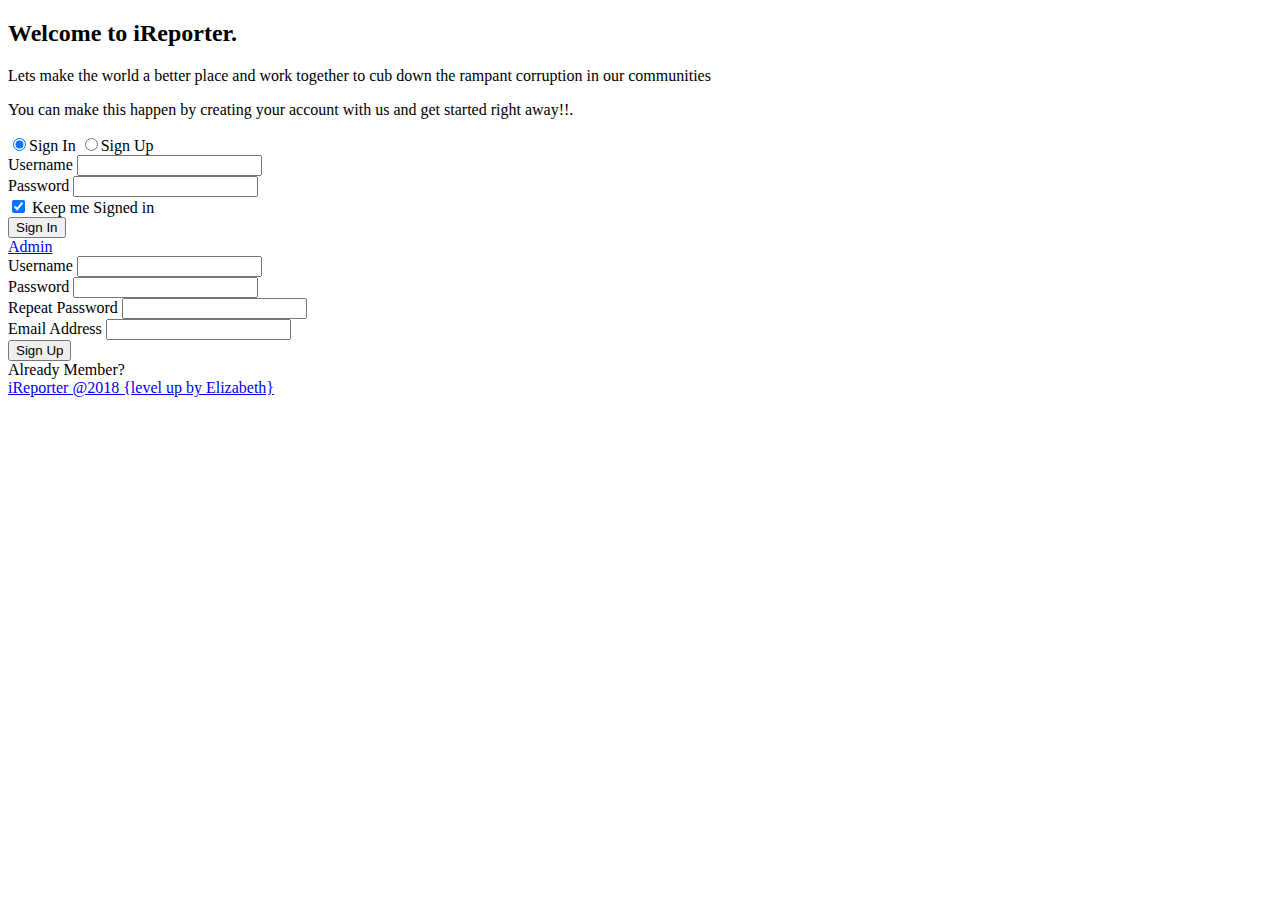
==== UI/index.html @ 5fcaf017 "create home -login and signup page for i-reporter" ====
<!DOCTYPE html>
<html>
<head>
<link rel="stylesheet" type="text/css" href="./UI/css/style.css">
	<title>register / sign</title>
</head>
<body>
<form>
<div class="container">
    <div class="container__child signup__thumbnail">
      <!-- <div class="thumbnail__logo">
      <h1 class="logo__text"></h1>
    </div> -->
      <div class="thumbnail__content text-center">

        <h2 class="heading--secondary">Welcome to iReporter.</h2>
        <p class="intropara">Lets make the world a better place and work together to cub down the rampant corruption in our communities
        </p>
        <p class="intropara">You can make this happen by creating your account with us and get started right away!!.
        </p>
        
        


      </div>
      <div class="signup__overlay">

      </div>
    </div>

    <div class="container__child signup__form">
      <div class="login-wrap">
        <div class="login-html">
          <input id="tab-1" type="radio" name="tab" class="sign-in" checked><label for="tab-1" class="tab">Sign In</label>
          <input id="tab-2" type="radio" name="tab" class="sign-up"><label for="tab-2" class="tab">Sign Up</label>
          <div class="login-form">
            <div class="sign-in-htm">
              <div class="group">
                <label for="user" class="label">Username</label>
                <input id="user" type="text" class="input" required>
              </div>
              <div class="group">
                <label for="pass" class="label">Password</label>
                <input id="pass" type="password" class="input" data-type="password" required>
              </div>
              <div class="group">
                <input id="check" type="checkbox" class="check" checked>
                <label for="check"><span class="icon"></span> Keep me Signed in</label>
              </div>
              <div class="group">
                <input type="submit" class="button" value="Sign In">
              </div>
              <div class="hr" notrequired></div>
              <div class="foot-lnk">
                <a href="admin.html">Admin</a>
              </div>


            </div>
            <div class="sign-up-htm">
              <div class="group">
                <label for="user" class="label">Username</label>
                <input id="user" type="text" class="input" required>
              </div>
              <div class="group">
                <label for="pass" class="label">Password</label>
                <input id="pass" type="password" class="input" data-type="password" required>
              </div>
              <div class="group">
                <label for="pass" class="label">Repeat Password</label>
                <input id="pass2" type="password" class="input" data-type="password" required>
              </div>
              <div class="group">
                <label for="email" class="label">Email Address</label>
                <input id="email" type="text" class="input" required>
              </div>
              <div class="group">
                <input type="submit" class="button" value="Sign Up">
              </div>
              <div class="hr" notrequired></div>
              <div class="foot-lnk">
                <label for="tab-1">Already Member?</a>
				</div>
        

			</div>
		</div>
	</div>
</div>
  </div>
</div>
<div class="cred">
  <a href="#" target="_blank">
    iReporter @2018 {level up by Elizabeth}
  </a>
  

</form>
</body>
</html>
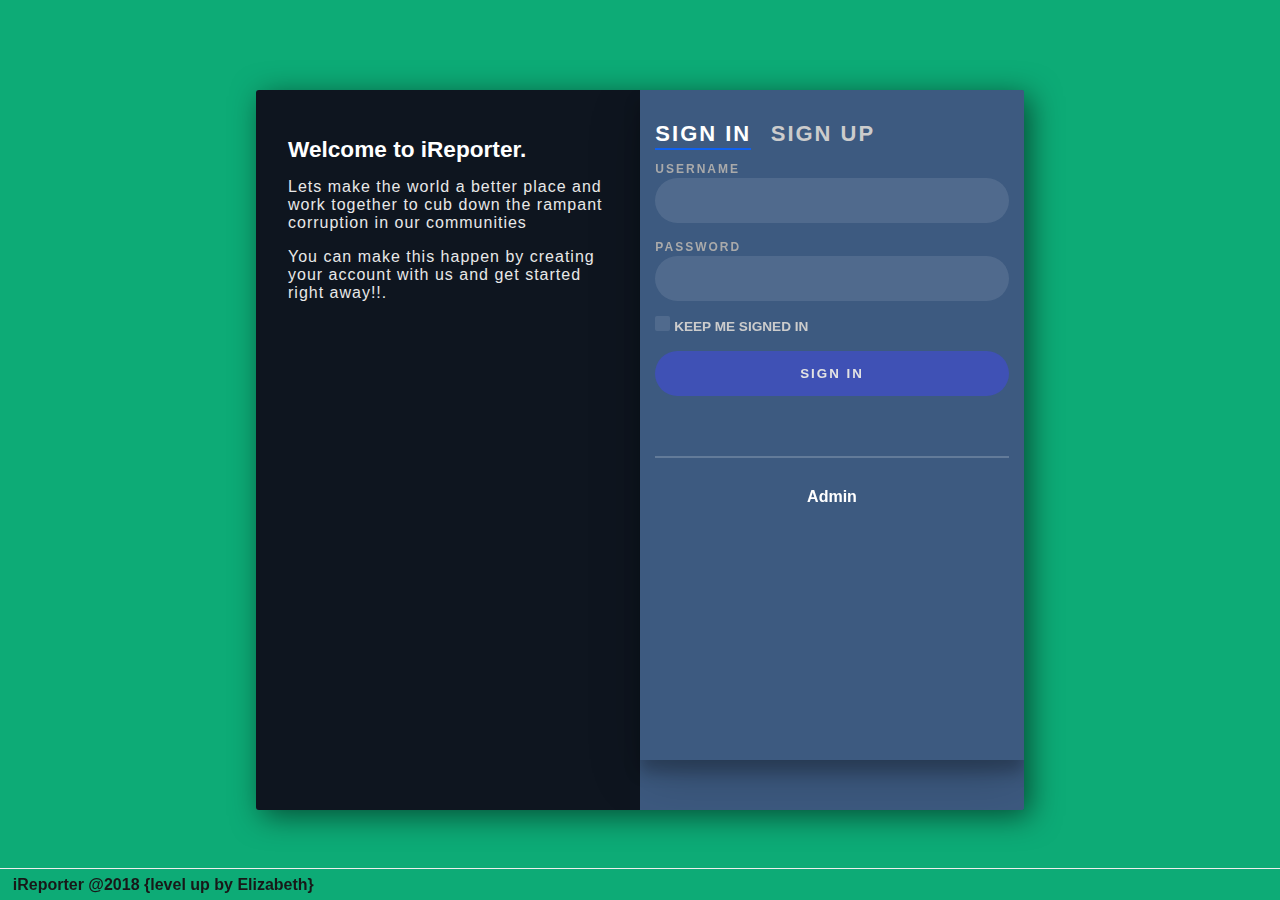
==== commit 75215e2b: "Create index.html" ====
--- a/UI/index.html
+++ b/UI/index.html
@@ -1,11 +1,12 @@
 <!DOCTYPE html>
 <html>
 <head>
-<link rel="stylesheet" type="text/css" href="./UI/css/style.css">
+<link rel="stylesheet" type="text/css" href="./css/style.css">
 	<title>register / sign</title>
 </head>
 <body>
-<form>
+
+<form action="user_report.html" method="post">
 <div class="container">
     <div class="container__child signup__thumbnail">
       <!-- <div class="thumbnail__logo">
@@ -44,19 +45,23 @@
                 <input id="pass" type="password" class="input" data-type="password" required>
               </div>
               <div class="group">
-                <input id="check" type="checkbox" class="check" checked>
+                <input id="check" type="checkbox" class="check">
                 <label for="check"><span class="icon"></span> Keep me Signed in</label>
               </div>
               <div class="group">
                 <input type="submit" class="button" value="Sign In">
               </div>
-              <div class="hr" notrequired></div>
+              <div class="hr"></div>
               <div class="foot-lnk">
                 <a href="admin.html">Admin</a>
               </div>
 
 
             </div>
+
+            </form>
+            <form action="user_report.html" method="post">
+
             <div class="sign-up-htm">
               <div class="group">
                 <label for="user" class="label">Username</label>
--- a/UI/css/style.css
+++ b/UI/css/style.css
@@ -0,0 +1,356 @@
+body {
+  margin: 0;
+  background: #0DAB76;
+  font-family: 'Roboto', sans-serif;
+  overflow-y: hidden;
+  font:600 16px/18px 'Open Sans',sans-serif;
+}
+.intropara{
+  
+  font-weight: 400;
+  letter-spacing: 1px;
+  color: #e8e8e8;
+}
+.container {
+  background: #3D5A80;
+  height: 80vh;
+  width: 60vw;
+  position: absolute;
+  top: 50%;
+  right: 0;
+  left: 0;
+  margin-right: auto;
+  margin-left: auto;
+  border-radius: 10px;
+  -webkit-transform: translateY(-50%);
+  transform: translateY(-50%);
+  overflow: hidden;
+  display: -webkit-box;
+  display: -ms-flexbox;
+  display: flex;
+  -webkit-box-align: center;
+  -ms-flex-align: center;
+  align-items: center;
+  -webkit-box-pack: center;
+  -ms-flex-pack: center;
+  justify-content: center;
+  border-radius: 0.1875rem;
+  box-shadow: 6px 6px 30px rgba(0, 0, 0, 0.55);
+}
+
+.signup__overlay {
+  position: absolute;
+  top: 0;
+  left: 0;
+  width: 100%;
+  height: 100%;
+  background-color: rgba(0, 0, 0, 0.76);
+}
+
+.container__child {
+  width: 50%;
+  min-width:200px;
+  height: 100%;
+  color: #fff;
+}
+
+.signup__thumbnail {
+  position: relative;
+  padding: 2rem;
+  /*display: -webkit-box;
+  display: -ms-flexbox;
+  display: flex;
+  -ms-flex-wrap: wrap;
+      flex-wrap: wrap;
+  -webkit-box-align: center;
+      -ms-flex-align: center;
+          align-items: center;*/
+  background: url();
+  background-repeat: no-repeat;
+  background-position: top center;
+  background-size: cover;
+}
+
+.thumbnail__logo,
+.thumbnail__content,
+.thumbnail__links {
+  
+  position: relative;
+  z-index: 2;
+
+
+}
+
+.thumbnail__logo {
+   
+  -ms-flex-item-align: start;
+      align-self: flex-start;
+
+}
+.logo__text{
+ width: 200; 
+  height: 300; 
+  background-image: url("Logo.jpg");   
+
+}
+
+.logo__shape {
+  
+  fill: #fff;
+}
+
+.thumbnail__content {
+  -ms-flex-item-align: center;
+      -ms-grid-row-align: center;
+      align-self: center;
+}
+
+.heading--primary {
+  font-size: 1.999rem;
+}
+
+.heading--secondary {
+  font-size: 1.414rem;
+}
+
+.thumbnail__links {
+  -ms-flex-item-align: end;
+      align-self: flex-end;
+  width: 100%;
+}
+
+.thumbnail__links a {
+  font-size: 1rem;
+  color: #fff;
+}
+.thumbnail__links a:focus, .thumbnail__links a:hover {
+  color: rgba(255, 255, 255, 0.5);
+}
+
+.signup__form {
+  padding: rem;
+  background: #fafafa;
+  background-color: #3D5A80;
+}
+
+label {
+  font-size: .85rem;
+  text-transform: uppercase;
+  color: #ccc;
+}
+
+.form-control {
+  background-color: transparent;
+  border-top: 0;
+  border-right: 0;
+  border-left: 0;
+  border-radius: 0;
+}
+.form-control:focus {
+  border-color: #111;
+}
+
+[type="text"] {
+  color: #111;
+}
+
+[type="password"] {
+  color: #111;
+}
+
+.btn--form {
+  padding: .5rem 2.5rem;
+  font-size: .95rem;
+  font-weight: 600;
+  text-transform: uppercase;
+  color: #fff;
+  background: #111;
+  border-radius: 2.1875rem;
+}
+.btn--form:focus, .btn--form:hover {
+  background: #323232;
+}
+
+.signup__link {
+  font-size: .8rem;
+  font-weight: 600;
+  text-decoration: underline;
+  color: #999;
+}
+.signup__link:focus, .signup__link:hover {
+  color: #787878;
+}
+
+h1 {
+  position: relative;
+  color: #fff;
+  opacity: 0;
+  transition: .8s ease-in-out;
+}
+
+/*FORM MAIN*/
+*,:after,:before{box-sizing:border-box}
+.clearfix:after,.clearfix:before{content:'';display:table}
+.clearfix:after{clear:both;display:block}
+a{color:inherit;text-decoration:none}
+
+.login-wrap{
+	width:100%;
+	margin:auto;
+	max-width:525px;
+	min-height:670px;
+	position:relative;
+	background:url() no-repeat center;
+  background-color: #3D5A80;
+	box-shadow:0 12px 15px 0 rgba(0,0,0,.24),0 17px 50px 0 rgba(0,0,0,.19);
+}
+.login-html{
+	width:100%;
+	height:100%;
+	position:absolute;
+	/*padding:90px 70px 50px 70px;*/
+  padding: 4%;
+  padding-top:9%;
+	/*background:rgba(40,57,101,.9);*/
+}
+.login-html .sign-in-htm,
+.login-html .sign-up-htm{
+	top:0;
+	left:0;
+	right:0;
+	bottom:0;
+	position:absolute;
+	transform:rotateX(180deg);
+	backface-visibility:hidden;
+	transition:all .5s linear;
+}
+.login-html .sign-in,
+.login-html .sign-up,
+.login-form .group .check{
+	display:none;
+}
+.login-html .tab,
+.login-form .group .label,
+.login-form .group .button{
+	text-transform:uppercase;
+  letter-spacing: 2px;
+  font-weight: 600;
+}
+.login-html .tab{
+	font-size:22px;
+	margin-right:15px;
+	padding-bottom:5px;
+	margin:0 15px 10px 0;
+	display:inline-block;
+	border-bottom:2px solid transparent;
+}
+.login-html .sign-in:checked + .tab,
+.login-html .sign-up:checked + .tab{
+	color:#fff;
+	border-color:#1161ee;
+}
+.login-form{
+	min-height:345px;
+	position:relative;
+	perspective:1000px;
+	transform-style:preserve-3d;
+}
+.login-form .group{
+	margin-bottom:15px;
+}
+.login-form .group .label,
+.login-form .group .input,
+.login-form .group .button{
+	width:100%;
+	color:#e3e3e3;
+	display:block;
+}
+.login-form .group .input,
+.login-form .group .button{
+	border:none;
+	padding:15px 20px;
+	border-radius:25px;
+	background:rgba(255,255,255,.1);
+}
+.login-form .group input[data-type="password"]{
+	text-security:circle;
+	-webkit-text-security:circle;
+}
+.login-form .group .label{
+	color:#aaa;
+	font-size:12px;
+}
+.login-form .group .button{
+	background:#3F51B5;
+}
+.login-form .group label .icon{
+	width:15px;
+	height:15px;
+	border-radius:2px;
+	position:relative;
+	display:inline-block;
+	background:rgba(255,255,255,.1);
+}
+.login-form .group label .icon:before,
+.login-form .group label .icon:after{
+	content:'';
+	width:10px;
+	height:2px;
+	background:#fff;
+	position:absolute;
+	transition:all .2s ease-in-out 0s;
+}
+.login-form .group label .icon:before{
+	left:3px;
+	width:5px;
+	bottom:6px;
+	transform:scale(0) rotate(0);
+}
+.login-form .group label .icon:after{
+	top:6px;
+	right:0;
+	transform:scale(0) rotate(0);
+}
+.login-form .group .check:checked + label{
+	color:#fff;
+}
+.login-form .group .check:checked + label .icon{
+	background:#1161ee;
+}
+.login-form .group .check:checked + label .icon:before{
+	transform:scale(1) rotate(45deg);
+}
+.login-form .group .check:checked + label .icon:after{
+	transform:scale(1) rotate(-45deg);
+}
+.login-html .sign-in:checked + .tab + .sign-up + .tab + .login-form .sign-in-htm{
+	transform:rotate(0);
+}
+.login-html .sign-up:checked + .tab + .login-form .sign-up-htm{
+	transform:rotate(0);
+}
+
+.hr{
+	height:2px;
+	margin:60px 0 50px 0;
+	background:rgba(255,255,255,.2);
+}
+.foot-lnk{
+  margin-top:-20px;
+	text-align:center;
+}
+.cred{
+  position:fixed;
+  bottom:0;
+  padding-bottom:.5%;
+  padding-left:1%;
+  padding-top:.5%;
+  border-top:1px solid #eee;
+  width:100%;
+  background:;
+  color:#181818;
+}
+.cred>span{
+  padding-left:5px;
+  font-size:23px;
+}
